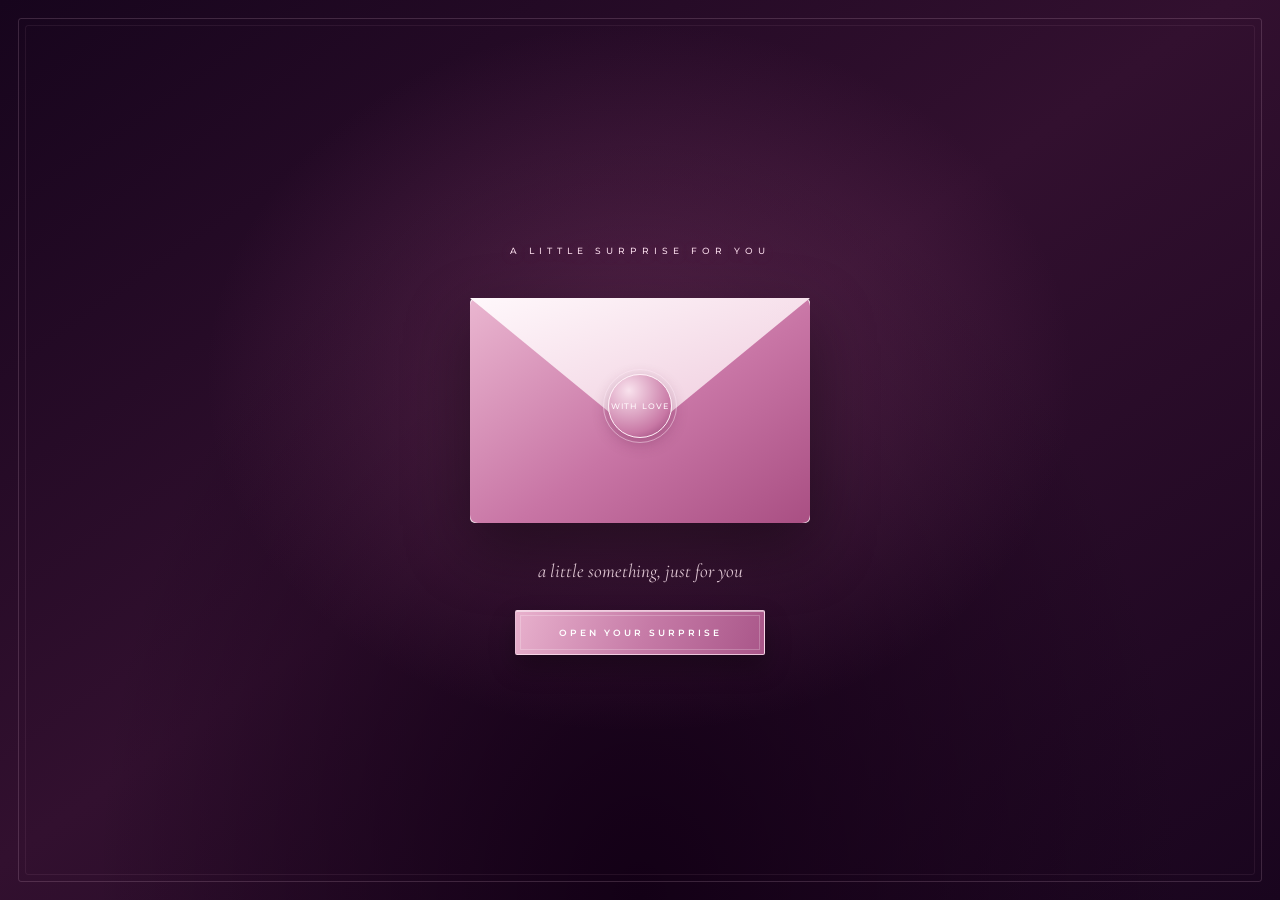
==== index.html @ 8133eda8 "Refresh playlist layout stylesheet cache" ====
<!doctype html>
<html lang="id">
<head>
<meta charset="utf-8">
<meta name="viewport" content="width=device-width,initial-scale=1,viewport-fit=cover">
<meta name="theme-color" content="#260026">
<title>Choose the Surprise</title>
<link rel="preconnect" href="https://fonts.googleapis.com">
<link rel="preconnect" href="https://fonts.gstatic.com" crossorigin>
<link href="https://fonts.googleapis.com/css2?family=Cormorant+Garamond:ital,wght@0,400;0,500;0,600;1,400;1,500&family=Great+Vibes&family=Montserrat:wght@300;400;500;600&display=swap" rel="stylesheet">
<link rel="stylesheet" href="style.css?v=1014">
</head>
<body>
<div class="intro" id="intro">
  <div class="intro-envelope-wrap">
    <p class="intro-envelope-kicker">A LITTLE SURPRISE FOR YOU</p>
    <div class="intro-envelope" id="introEnvelope">
      <div class="intro-letter"><span>A PERSONAL NOTE</span><b>For You</b><i>SEALED WITH CARE</i></div>
      <div class="intro-envelope-back"></div>
      <div class="intro-envelope-front"></div>
      <div class="intro-envelope-flap"></div>
      <div class="intro-envelope-seal">WITH LOVE</div>
    </div>
    <p class="intro-envelope-hint" id="introEnvelopeHint">a little something, just for you</p>
    <button class="skip" id="skipIntro" type="button">OPEN YOUR SURPRISE</button>
  </div>
</div>

<main id="app" class="app hidden">
  <div class="sparkles" aria-hidden="true"></div>
  <header class="topline"><span>A SPECIAL DAY, MADE FOR YOU</span></header>

  <section id="home" class="screen active">
    <div class="home-title">Choose the Surprise</div>
    <p class="subline">A little collection of moments, memories & love</p>
    <div class="choices">
      <button class="choice" data-go="journey">
        <span class="icon-art camera-art"><svg viewBox="0 0 120 90"><path d="M14 27h22l8-12h31l8 12h23a7 7 0 0 1 7 7v42a7 7 0 0 1-7 7H14a7 7 0 0 1-7-7V34a7 7 0 0 1 7-7Z" fill="#f4d9df" stroke="#51213d" stroke-width="3"/><circle cx="60" cy="53" r="23" fill="#c17b9c" stroke="#51213d" stroke-width="4"/><circle cx="60" cy="53" r="14" fill="#35213b"/><circle cx="65" cy="47" r="5" fill="#f8dce9"/><rect x="87" y="35" width="12" height="8" rx="2" fill="#b14f83"/></svg></span>
        <span class="choice-label">Journey</span>
      </button>
      <button class="choice" data-go="moments">
        <span class="icon-art clock-art"><svg viewBox="0 0 100 100"><circle cx="50" cy="51" r="37" fill="#f4dce8" stroke="#54213e" stroke-width="4"/><circle cx="50" cy="51" r="29" fill="#f8edf1" stroke="#bd789c" stroke-width="2"/><path d="M50 29v23l17 11" fill="none" stroke="#54213e" stroke-width="4" stroke-linecap="round"/><path d="M35 8h30M50 8v7" stroke="#54213e" stroke-width="5" stroke-linecap="round"/><path d="M20 22l-7-7M80 22l7-7" stroke="#54213e" stroke-width="4" stroke-linecap="round"/></svg></span>
        <span class="choice-label">Moments</span>
      </button>
      <button class="choice" data-go="playlist">
        <span class="icon-art vinyl-art"><svg viewBox="0 0 110 100"><circle cx="55" cy="50" r="42" fill="#211728" stroke="#d9a3c2" stroke-width="3"/><circle cx="55" cy="50" r="33" fill="none" stroke="#75516e" stroke-width="2"/><circle cx="55" cy="50" r="24" fill="none" stroke="#75516e" stroke-width="2"/><circle cx="55" cy="50" r="14" fill="#d78db5"/><circle cx="55" cy="50" r="4" fill="#381d37"/><path d="M83 14l8-8 8 8-8 8Z" fill="#f4d8e7"/></svg></span>
        <span class="choice-label">Playlist</span>
      </button>
      <button class="choice" data-go="gift">
        <span class="icon-art gift-art"><svg viewBox="0 0 110 100"><path d="M17 43h76v48H17z" fill="#c85b91" stroke="#54213e" stroke-width="3"/><path d="M12 31h86v17H12z" fill="#f4d5e3" stroke="#54213e" stroke-width="3"/><path d="M50 31C18 29 24 3 43 12c9 4 10 19 12 19Zm10 0c32-2 26-28 7-19-9 4-10 19-12 19Z" fill="#eaa8c8" stroke="#54213e" stroke-width="3"/><path d="M53 31v60" stroke="#f6d9e8" stroke-width="7"/></svg></span>
        <span class="choice-label">Gift</span>
      </button>
    </div>
    <div class="home-footer">made with  just for you</div>
  </section>

  <section id="journey" class="screen">
    <button class="back">BACK</button>
    <h1 class="page-script">Our Journey</h1>
    <div class="journey-scene">
      
      <article class="letter">
        <div class="letter-tape"></div>
        <div class="letter-heading">Dear You,</div>
        <p>Some people make ordinary days feel a little more magical. This little page is a collection of happy memories, warm wishes, and all the beautiful moments worth keeping.</p>
        <p>May your days be filled with laughter, lovely surprises, and reasons to smile. Keep shining in your own beautiful way.</p>
        <div class="letter-sign">With love</div>
      </article>
      <figure class="polaroid hero-photo"><img src="https://images.unsplash.com/photo-1511988617509-a57c8a288659?w=700&q=85" alt="Friends enjoying a happy moment"><figcaption>little moments</figcaption></figure>
      <figure class="polaroid small-photo"><img src="https://images.unsplash.com/photo-1490750967868-88aa4486c946?w=500&q=85" alt="Pink flowers"><figcaption>beautiful days</figcaption></figure>
    </div>
    <div class="mini-audio"><span class="audio-dot"></span><span>OUR LITTLE SOUNDTRACK</span><button id="playMini">▶</button></div>
  </section>

  <section id="moments" class="screen">
    <button class="back">BACK</button>
    <h1 class="page-script">Our Moments</h1>
    <p class="subline">memories that feel like sunshine</p>
    <div class="memory-wall">
      <figure class="polaroid p1"><img src="https://images.unsplash.com/photo-1529156069898-49953e39b3ac?w=500&q=85" alt="Friends together"><figcaption>the good times</figcaption></figure>
      <figure class="polaroid p2"><img src="https://images.unsplash.com/photo-1492684223066-81342ee5ff30?w=500&q=85" alt="Celebration"><figcaption>one lovely day</figcaption></figure>
      <figure class="polaroid p3"><img src="https://images.unsplash.com/photo-1511988617509-a57c8a288659?w=500&q=85" alt="Happy moment"><figcaption>so much joy</figcaption></figure>
      <figure class="polaroid p4"><img src="https://images.unsplash.com/photo-1517841905240-472988babdf9?w=500&q=85" alt="Portrait"><figcaption>just because</figcaption></figure>
      <figure class="polaroid p5"><img src="https://images.unsplash.com/photo-1490750967868-88aa4486c946?w=500&q=85" alt="Flowers"><figcaption>in bloom</figcaption></figure>
    </div>
  </section>

  <section id="playlist" class="screen">
    <button class="back">BACK</button>
    <h1 class="page-script">Our Playlist</h1>
    <p class="subline">songs for the sweetest memories</p>
    <div class="retro-room">
      <div class="tv">
        <div class="tv-top">NOW PLAYING</div>
        <div class="tv-screen">
          <img class="playlist-tv-cover" src="playlist-cover.jpg" alt="MAMA'S BOY album cover">
        </div>
        <div class="tv-controls"><span></span><span></span><span></span></div>
      </div>
      <div class="radio">
        <div class="radio-brand">LOVE FM</div>
        <div class="radio-window">98.8 FM</div>
        <div class="radio-knobs"><i></i><i></i><i></i></div>
      </div>
      <div class="record"><div class="record-label"></div></div>
      <div class="cassette"><span>LOVE MIX</span><i></i><i></i></div>
    </div>
    <div class="trackbar"><div><b>01.</b> A song for you <small>special memories</small></div><button id="playMain">▶ PLAY</button></div>
  </section>

  <section id="gift" class="screen">
    <button class="back">BACK</button>
    <h1 class="page-script">A Little Gift</h1>
    <p class="subline">something special is waiting for you</p>
    <button class="big-gift" id="openGift"><span class="gift-illustration">✧</span><span>OPEN YOUR GIFT</span></button>
    <div class="gift-note" id="giftNote"><div class="gift-note-inner"><h2>For You</h2><p>Wishing you endless happiness, beautiful adventures, and all the little things that make your heart smile.</p><span>with love</span></div></div>
  </section>

  <audio id="song" preload="none" loop></audio>
</main>
<script src="script.js?v=1007"></script>


</body>
</html>
---- style.css ----
*{box-sizing:border-box}html,body{margin:0;min-height:100%;font-family:Montserrat,Arial,sans-serif;color:#fff}body{background:#22001f}.hidden{display:none!important}
.intro{position:fixed;inset:0;z-index:20;background:#090a10;display:flex;flex-direction:column;align-items:center;justify-content:center;gap:14px;transition:opacity .8s}.intro-mark{font-size:52px;color:#fff}.intro-name{font-size:13px;letter-spacing:3px}.loader{width:145px;height:5px;border:1px solid #ddd;border-radius:10px;overflow:hidden;margin-top:10px}.loader i{display:block;width:0;height:100%;background:#fff;animation:load 2s forwards}.skip{position:absolute;bottom:35px;background:none;border:1px solid #888;color:#ddd;border-radius:20px;padding:8px 18px;font-size:9px;letter-spacing:2px}@keyframes load{to{width:100%}}
.app{min-height:100vh;position:relative;overflow:hidden;background:radial-gradient(ellipse at 50% 45%,#fa00a8 0%,#bd007e 42%,#4d064d 76%,#210025 100%);padding:24px 5vw 30px}.app:before{content:"";position:fixed;inset:0;pointer-events:none;background:linear-gradient(115deg,transparent 20%,#ffffff0a 50%,transparent 80%)}.topline{position:absolute;top:18px;left:0;right:0;display:flex;justify-content:center;gap:15px;align-items:center;font-size:8px;letter-spacing:3px;color:#f9d8ed;opacity:.8}.tiny-heart{color:#ffb8df;font-size:12px}.screen{display:none;min-height:calc(100vh - 54px);position:relative;z-index:1;flex-direction:column;align-items:center;justify-content:center;padding:35px 0 20px;animation:screenIn .65s ease}.screen.active{display:flex}@keyframes screenIn{from{opacity:0;transform:translateY(8px)}to{opacity:1;transform:none}}
.home-title,.page-script{font-family:"Great Vibes",cursive;font-weight:400;text-align:center;text-shadow:0 3px 12px #4b003c88}.home-title{font-size:clamp(48px,8vw,88px);margin:12px 0 2px}.subline{font-family:"Cormorant Garamond",serif;font-style:italic;font-size:clamp(13px,2vw,19px);letter-spacing:1px;color:#ffe2f2;margin:4px 0 28px;text-align:center}.choices{width:min(880px,100%);display:grid;grid-template-columns:repeat(4,1fr);gap:clamp(12px,4vw,55px);align-items:center;margin:35px auto 0}.choice{background:none;border:0;color:#fff;display:flex;flex-direction:column;align-items:center;gap:14px;cursor:pointer;min-width:0}.icon-art{width:clamp(82px,13vw,142px);height:clamp(82px,13vw,142px);display:grid;place-items:center;filter:drop-shadow(0 8px 12px #33002788);transition:transform .35s,filter .35s}.icon-art svg{width:100%;height:100%;overflow:visible}.choice:hover .icon-art{transform:translateY(-10px) scale(1.08);filter:drop-shadow(0 12px 18px #ffb4e8)}.choice-label{font-family:"Great Vibes",cursive;font-size:clamp(25px,3vw,37px);text-shadow:0 2px 8px #43002f}.home-footer{margin-top:65px;font-family:"Cormorant Garamond",serif;font-style:italic;font-size:14px;letter-spacing:2px;color:#ffd8ef}.home-footer span{color:#fff}
.page-script{font-size:clamp(48px,7vw,78px);margin:0 0 5px}.back{position:absolute;right:3px;top:8px;border:1px solid #29152c;background:#7bf04d;color:#172216;padding:8px 23px;border-radius:3px;font-weight:600;font-size:10px;letter-spacing:2px;cursor:pointer;box-shadow:0 3px 0 #23511d}
.journey-scene{position:relative;width:min(920px,100%);height:440px;margin:8px auto 0}.letter{position:absolute;left:8%;top:8%;width:43%;min-height:300px;background:#fff5e9;color:#5b3448;padding:34px 32px 25px;transform:rotate(-3deg);box-shadow:0 12px 25px #31002688;background-image:repeating-linear-gradient(transparent 0,transparent 29px,#dfc8c5 30px);font-family:"Cormorant Garamond",serif;font-size:18px;line-height:1.45}.letter-heading{font-family:"Great Vibes",cursive;font-size:34px;color:#a33b75;margin-bottom:8px}.letter p{margin:8px 0}.letter-sign{text-align:right;font-family:"Great Vibes",cursive;font-size:27px;color:#a33b75}.letter-tape{position:absolute;width:85px;height:22px;background:#eeb8d0aa;top:-10px;left:42%;transform:rotate(5deg)}.polaroid{position:absolute;background:#fff8f1;color:#68435b;padding:9px 9px 28px;box-shadow:0 10px 22px #28001e88;text-align:center;font-family:"Cormorant Garamond",serif;font-style:italic}.polaroid img{display:block;width:100%;height:100%;object-fit:cover}.polaroid figcaption{position:absolute;bottom:5px;left:4px;right:4px;font-size:15px}.hero-photo{right:14%;top:7%;width:230px;height:300px;transform:rotate(5deg)}.small-photo{right:0;bottom:0;width:155px;height:190px;transform:rotate(-8deg)}.rose{position:absolute;color:#ffb2d4;text-shadow:0 0 15px #ff9ad4;font-size:85px}.rose-one{left:0;bottom:0;transform:rotate(-20deg)}.rose-two{right:35%;top:0;font-size:54px}.mini-audio{display:flex;align-items:center;gap:14px;background:#2b092b99;border:1px solid #ffc1e566;padding:9px 16px;border-radius:30px;font-size:9px;letter-spacing:2px}.audio-dot{width:8px;height:8px;border-radius:50%;background:#7df65b;box-shadow:0 0 8px #7df65b}.mini-audio button,.trackbar button{border:0;border-radius:20px;background:#ffb5d9;color:#4b1740;padding:8px 16px;cursor:pointer}
.memory-wall{position:relative;width:min(850px,100%);height:390px;margin:0 auto}.memory-wall .polaroid{width:170px;height:205px}.memory-wall .p1{left:8%;top:50px;transform:rotate(-12deg)}.memory-wall .p2{left:29%;top:10px;transform:rotate(7deg)}.memory-wall .p3{left:49%;top:65px;transform:rotate(-5deg)}.memory-wall .p4{right:7%;top:8px;transform:rotate(10deg)}.memory-wall .p5{left:39%;bottom:-4px;width:145px;height:170px;transform:rotate(9deg)}
.retro-room{width:min(750px,100%);height:340px;position:relative;margin:5px auto}.tv{position:absolute;left:12%;top:10px;width:44%;height:245px;background:linear-gradient(145deg,#332536,#17111d);border:12px solid #4b3548;border-radius:24px;box-shadow:0 15px 25px #21001e99;padding:13px}.tv-top{font-size:9px;letter-spacing:3px;text-align:center;color:#f7cce3}.tv-screen{height:170px;background:radial-gradient(#ed48b3,#65004f);border:5px solid #110e16;display:flex;align-items:center;justify-content:center;flex-direction:column;gap:8px;text-align:center;text-shadow:0 0 9px #fff}.tv-screen strong{font-family:"Cormorant Garamond",serif;letter-spacing:5px;font-size:20px}.equalizer{display:flex;align-items:end;gap:5px;height:45px}.equalizer i{display:block;width:6px;background:#ffe1f4;border-radius:5px;animation:eq .7s infinite alternate}.equalizer i:nth-child(odd){height:35px}.equalizer i:nth-child(even){height:18px;animation-delay:.3s}@keyframes eq{to{height:9px}}.tv-controls{display:flex;justify-content:center;gap:15px;padding-top:8px}.tv-controls span{width:10px;height:10px;border-radius:50%;background:#b98aa8}.radio{position:absolute;right:8%;top:55px;width:230px;height:135px;background:linear-gradient(#f4c9df,#b96c9b);border:8px solid #4b2945;border-radius:12px;box-shadow:0 12px 20px #22001e88;padding:12px;color:#4b2342}.radio-brand{font-family:Georgia,serif;font-size:13px;letter-spacing:3px}.radio-window{margin:10px 0;background:#382238;color:#ffb8dc;padding:8px;text-align:center;font-family:Georgia,serif;letter-spacing:4px}.radio-knobs{display:flex;gap:10px;justify-content:center}.radio-knobs i{width:14px;height:14px;background:#5c3655;border-radius:50%}.record{position:absolute;right:14%;bottom:0;width:150px;height:150px;border-radius:50%;background:repeating-radial-gradient(circle,#201824 0 4px,#493348 5px 6px);border:3px solid #d7a2c4;box-shadow:0 10px 20px #22001e88;display:grid;place-items:center}.record-label{width:45px;height:45px;border-radius:50%;background:#e9a6c9;color:#6d2455;display:grid;place-items:center;font-size:20px}.cassette{position:absolute;left:7%;bottom:0;width:175px;height:92px;background:#e9b8d2;border:6px solid #4d2946;border-radius:8px;color:#59264b;text-align:center;padding:10px;font-family:Georgia,serif;letter-spacing:3px;box-shadow:0 10px 20px #22001e88}.cassette i{display:inline-block;width:27px;height:27px;border:4px solid #633a5a;border-radius:50%;margin:7px 12px 0}.trackbar{display:flex;align-items:center;justify-content:space-between;width:min(540px,100%);background:#31082eaa;border:1px solid #ffc4e555;border-radius:8px;padding:12px 17px;font-size:12px}.trackbar b{color:#ffc5e1;margin-right:8px}.trackbar small{display:block;color:#e8b9d5;margin:4px 0 0 28px;font-family:"Cormorant Garamond",serif;font-style:italic;font-size:13px}
.big-gift{margin-top:25px;border:1px solid #ffd1e7;background:linear-gradient(135deg,#e7a2c8,#8e397b);width:190px;height:150px;color:#fff;display:flex;flex-direction:column;align-items:center;justify-content:center;gap:12px;box-shadow:0 15px 30px #29002288;cursor:pointer;transition:.4s}.big-gift:hover{transform:translateY(-8px) rotate(-2deg)}.gift-illustration{font-family:Georgia,serif;font-size:65px}.big-gift span:last-child{font-size:9px;letter-spacing:2px}.gift-note{display:none;margin-top:22px;width:min(380px,90%);background:#fff4e9;color:#63334e;padding:12px;box-shadow:0 10px 25px #28001f88}.gift-note.show{display:block;animation:screenIn .5s}.gift-note-inner{border:1px dashed #c17a9e;padding:22px;text-align:center;font-family:"Cormorant Garamond",serif}.gift-note h2{font-family:"Great Vibes",cursive;font-size:38px;margin:0;color:#a43c78}.gift-note p{line-height:1.6}.gift-note span{font-style:italic}
@media(max-width:650px){.app{padding:20px 16px}.screen{min-height:calc(100svh - 40px);padding-top:50px}.topline{font-size:6px;letter-spacing:2px}.home-title{font-size:51px}.subline{font-size:13px;margin-bottom:20px}.choices{grid-template-columns:repeat(2,1fr);gap:26px 15px;margin-top:12px;max-width:390px}.icon-art{width:105px;height:100px}.choice-label{font-size:29px}.home-footer{margin-top:35px}.journey-scene{height:570px;max-width:390px}.letter{left:2%;top:15px;width:75%;min-height:280px;padding:25px 20px;font-size:16px}.hero-photo{right:3%;top:300px;width:165px;height:205px}.small-photo{right:auto;left:5%;bottom:0;width:130px;height:155px}.rose-one{font-size:55px;left:auto;right:0;bottom:0}.rose-two{right:4%;top:245px;font-size:45px}.memory-wall{height:490px;max-width:390px}.memory-wall .polaroid{width:135px;height:160px;padding:7px 7px 23px}.memory-wall .p1{left:1%;top:35px}.memory-wall .p2{left:auto;right:1%;top:10px}.memory-wall .p3{left:4%;top:220px}.memory-wall .p4{right:2%;top:205px}.memory-wall .p5{left:34%;bottom:0;width:120px;height:145px}.retro-room{height:390px;max-width:390px}.tv{left:0;top:10px;width:65%;height:220px;border-width:9px;padding:9px}.tv-screen{height:150px}.tv-screen strong{font-size:15px}.radio{right:0;top:55px;width:145px;height:112px;border-width:6px;padding:7px}.radio-brand{font-size:10px}.radio-window{margin:7px 0;padding:5px;font-size:12px}.radio-knobs{gap:6px}.radio-knobs i{width:10px;height:10px}.record{right:5%;bottom:0;width:125px;height:125px}.cassette{left:0;bottom:12px;width:145px;height:80px;font-size:12px}.cassette i{width:22px;height:22px;margin:5px 8px}.trackbar{font-size:10px}.back{top:5px;right:0}.page-script{font-size:52px}.intro-name{font-size:11px}}
@media(min-width:651px) and (max-height:650px){.screen{min-height:600px}.journey-scene{height:350px}.letter{min-height:250px}.hero-photo{height:250px}.small-photo{height:150px}.retro-room{height:300px}.tv{height:220px}.tv-screen{height:145px}}

.youtube-player {
  width: min(540px, 100%);
  aspect-ratio: 16 / 9;
  margin: 18px auto;
  overflow: hidden;
  border-radius: 12px;
  background: #160818;
  box-shadow: 0 12px 30px #16001888;
}

.youtube-player iframe {
  width: 100%;
  height: 100%;
  border: 0;
  display: block;
}

@media(max-width:650px) {
  .trackbar {
    width: 100%;
    gap: 10px;
    padding: 12px;
  }

  .trackbar button {
    white-space: nowrap;
  }

  .youtube-player {
    width: 100%;
  }

  .screen {
    overflow: visible;
  }

  .back {
    z-index: 5;
  }
}


/* VIDEO DI DALAM LAYAR TV */
.tv-screen {
  position: relative;
  overflow: hidden;
}

.tv-video {
  position: absolute;
  inset: 0;
  width: 100%;
  height: 100%;
  background: #100b16;
}

.tv-video iframe {
  display: block;
  width: 100%;
  height: 100%;
  border: 0;
}

.record-label {
  font-size: 0;
}

/* FIX RESPONSIVE TV PLAYER */
.tv {
  box-sizing: border-box;
  overflow: hidden;
  min-width: 0;
}

.tv-screen {
  position: relative !important;
  display: block !important;
  width: 100% !important;
  height: 170px !important;
  min-width: 0 !important;
  padding: 0 !important;
  overflow: hidden !important;
  box-sizing: border-box !important;
}

.tv-video {
  position: absolute !important;
  inset: 0 !important;
  width: 100% !important;
  height: 100% !important;
  max-width: 100% !important;
  overflow: hidden !important;
  background: #100b16;
}

.tv-video iframe {
  position: absolute !important;
  inset: 0 !important;
  display: block !important;
  width: 100% !important;
  height: 100% !important;
  max-width: 100% !important;
  border: 0 !important;
}

.record-label::after {
  content: "";
  width: 9px;
  height: 9px;
  background: #542747;
  border-radius: 50%;
}

@media (max-width: 650px) {
  .tv-screen {
    height: 150px !important;
  }

  .tv-video,
  .tv-video iframe {
    max-width: 100% !important;
  }

  .retro-room {
    overflow: hidden;
  }
}

/* FINAL FIX - RETRO TV */
.tv,
.radio,
.tv-screen,
.tv-video,
.tv-video iframe {
  box-sizing: border-box !important;
}

.tv {
  width: 44% !important;
  height: 245px !important;
  overflow: hidden !important;
}

.tv-screen {
  display: block !important;
  position: relative !important;
  width: 100% !important;
  height: 170px !important;
  padding: 0 !important;
  overflow: hidden !important;
  background: #100b16 !important;
  border: 5px solid #110e16 !important;
  text-shadow: none !important;
}

.tv-video {
  position: absolute !important;
  inset: 0 !important;
  width: 100% !important;
  height: 100% !important;
  overflow: hidden !important;
}

.tv-video iframe {
  display: block !important;
  width: 100% !important;
  height: 100% !important;
  border: 0 !important;
}

.radio {
  width: 230px !important;
}

@media (max-width: 650px) {
  .retro-room {
    width: 100% !important;
    max-width: 390px !important;
    overflow: hidden !important;
  }

  .tv {
    left: 0 !important;
    width: 62% !important;
    height: 220px !important;
  }

  .tv-screen {
    height: 150px !important;
  }

  .radio {
    right: 0 !important;
    width: 36% !important;
    height: 112px !important;
  }
}

/* FINAL FIX - RETRO TV */
.tv,
.radio,
.tv-screen,
.tv-video,
.tv-video iframe {
  box-sizing: border-box !important;
}

.tv {
  width: 44% !important;
  height: 245px !important;
  overflow: hidden !important;
}

.tv-screen {
  display: block !important;
  position: relative !important;
  width: 100% !important;
  height: 170px !important;
  padding: 0 !important;
  overflow: hidden !important;
  background: #100b16 !important;
  border: 5px solid #110e16 !important;
  text-shadow: none !important;
}

.tv-video {
  position: absolute !important;
  inset: 0 !important;
  width: 100% !important;
  height: 100% !important;
  overflow: hidden !important;
}

.tv-video iframe {
  display: block !important;
  width: 100% !important;
  height: 100% !important;
  border: 0 !important;
}

.radio {
  width: 230px !important;
}

@media (max-width: 650px) {
  .retro-room {
    width: 100% !important;
    max-width: 390px !important;
    overflow: hidden !important;
  }

  .tv {
    left: 0 !important;
    width: 62% !important;
    height: 220px !important;
  }

  .tv-screen {
    height: 150px !important;
  }

  .radio {
    right: 0 !important;
    width: 36% !important;
    height: 112px !important;
  }
}


/* FINAL TV SCREEN PLAYER - MOBILE */
#playlist .tv {
  position: absolute !important;
  overflow: hidden !important;
}

#playlist .tv-screen {
  position: relative !important;
  display: block !important;
  overflow: hidden !important;
  isolation: isolate !important;
  padding: 0 !important;
  width: 100% !important;
  height: 150px !important;
  min-width: 0 !important;
  background: #100b16 !important;
}

#playlist .tv-screen iframe.tv-youtube {
  position: absolute !important;
  display: block !important;
  top: 0 !important;
  left: 0 !important;
  width: 100% !important;
  height: 100% !important;
  min-width: 0 !important;
  max-width: 100% !important;
  border: 0 !important;
  margin: 0 !important;
}

@media (min-width: 651px) {
  #playlist .tv-screen {
    height: 170px !important;
  }
}


/* STRICT TV VIDEO CONTAINMENT */
#playlist .retro-room .tv {
  overflow: hidden !important;
}

#playlist .retro-room .tv .tv-screen {
  position: relative !important;
  width: 100% !important;
  height: 150px !important;
  overflow: hidden !important;
  padding: 0 !important;
  display: block !important;
}

#playlist .retro-room .tv .tv-screen iframe.tv-youtube {
  position: absolute !important;
  inset: 0 !important;
  width: 100% !important;
  height: 100% !important;
  min-width: 0 !important;
  max-width: 100% !important;
  margin: 0 !important;
  padding: 0 !important;
  border: 0 !important;
}

@media (min-width: 651px) {
  #playlist .retro-room .tv .tv-screen {
    height: 170px !important;
  }
}


/* ELEGANT DECORATION - NO EMOJI */
.tiny-heart,
.home-footer span {
  display: none !important;
}

.rose {
  display: none !important;
}

.audio-dot {
  background: #e9a6c9 !important;
  box-shadow: 0 0 9px #e9a6c9 !important;
}

.record-label {
  position: relative;
  display: grid;
  place-items: center;
}

.record-label::after {
  content: "";
  width: 9px;
  height: 9px;
  border-radius: 50%;
  background: #542747;
}

.letter-sign {
  letter-spacing: 1px;
}




/* FRONT INTRO ENVELOPE - opens into the four surprise choices */
.intro{display:grid;place-items:center;padding:24px;background:radial-gradient(ellipse at 50% 38%,#59234f 0%,#260026 72%)}
.intro-envelope-wrap{width:min(420px,100%);display:flex;flex-direction:column;align-items:center;text-align:center}
.intro-envelope-kicker{font:500 10px Montserrat,sans-serif;letter-spacing:4px;color:#f4c9df;margin:0 0 36px}
.intro-envelope{position:relative;width:min(330px,82vw);height:210px;perspective:1000px;filter:drop-shadow(0 20px 28px #09000b99);margin:0 auto 20px}
.intro-envelope-back{position:absolute;inset:0;background:linear-gradient(145deg,#f9e2ed,#d889b2);border:1px solid #ffeaf4;border-radius:8px;z-index:1}
.intro-envelope-front{position:absolute;inset:0;background:linear-gradient(145deg,#e9a9c9,#b9578b);clip-path:polygon(0 0,50% 58%,100% 0,100% 100%,0 100%);border-radius:8px;z-index:4}
.intro-envelope-flap{position:absolute;inset:0;background:linear-gradient(160deg,#fff0f6,#e8b0ce);clip-path:polygon(0 0,100% 0,50% 62%);transform-origin:top center;transition:transform .85s cubic-bezier(.2,.75,.25,1);z-index:6}
.intro-envelope-seal{position:absolute;z-index:7;left:50%;top:48%;transform:translate(-50%,-50%);width:45px;height:45px;border-radius:50%;display:grid;place-items:center;background:radial-gradient(circle at 35% 30%,#f7c2dc,#a83270);border:2px solid #f9d9e9;color:white;font-size:21px;transition:opacity .25s,transform .3s}
.intro-letter{position:absolute;z-index:2;left:8%;top:8%;width:84%;height:82%;background:#fff8ef;color:#9f4778;display:flex;flex-direction:column;align-items:center;justify-content:center;gap:8px;transition:transform .9s ease .25s}
.intro-letter span{font:italic 15px "Cormorant Garamond",serif}.intro-letter b{font:36px "Great Vibes",cursive}.intro-letter i{font-style:normal}
.intro-envelope.opened .intro-envelope-flap{transform:rotateX(180deg);z-index:0}
.intro-envelope.opened .intro-envelope-seal{opacity:0;transform:translate(-50%,-50%) scale(.4)}
.intro-envelope.opened .intro-letter{transform:translateY(-125px);z-index:8}
.intro-envelope-hint{font:italic 16px "Cormorant Garamond",serif;color:#f7dce9;margin:5px 0 20px}
#skipIntro{border:1px solid #ffd1e7;background:linear-gradient(135deg,#f2b6d4,#a94a88);color:white;padding:13px 27px;border-radius:30px;letter-spacing:2px;font:600 10px Montserrat,sans-serif;box-shadow:0 8px 20px #10001066;cursor:pointer}


/* REFINED ENVELOPE INTRO — EDITORIAL, LUXURIOUS, NO EMOJI */
.intro{
  background:
    radial-gradient(ellipse at 50% 42%,rgba(157,74,126,.38),transparent 48%),
    radial-gradient(ellipse at 50% 100%,#130016 0%,transparent 60%),
    linear-gradient(145deg,#17051d 0%,#32102f 48%,#19051e 100%);
}
.intro:before,.intro:after{
  content:"";position:absolute;pointer-events:none;inset:18px;
  border:1px solid rgba(244,202,224,.17);border-radius:3px;
}
.intro:after{inset:25px;border-color:rgba(244,202,224,.07)}
.intro-envelope-wrap{position:relative;z-index:1;width:min(430px,100%)}
.intro-envelope-kicker{font-size:9px;letter-spacing:5px;color:#f6d8e8;margin-bottom:42px;text-shadow:0 2px 14px #f2a4cf44}
.intro-envelope{
  width:min(340px,84vw);height:225px;margin-bottom:28px;
  filter:drop-shadow(0 24px 32px rgba(0,0,0,.42));
}
.intro-envelope-back{
  background:linear-gradient(145deg,#fcebf2 0%,#e7b4ce 42%,#c878a5 100%);
  border:1px solid rgba(255,255,255,.75);border-radius:5px;
}
.intro-envelope-back:after{
  content:"";position:absolute;inset:9px;border:1px solid rgba(143,57,103,.22);border-radius:2px;
}
.intro-envelope-front{
  background:linear-gradient(145deg,#eab6d0 0%,#c875a5 55%,#a94f83 100%);
  filter:drop-shadow(0 -2px 2px rgba(255,255,255,.22));
}
.intro-envelope-flap{
  background:linear-gradient(160deg,#fff8fb 0%,#f2d4e3 55%,#dfa5c4 100%);
  backface-visibility:visible;
}
.intro-envelope-seal{
  width:64px;height:64px;border-radius:50%;
  background:radial-gradient(circle at 32% 25%,#f9e2ed,#c878a5 68%,#8e3b70);
  border:1px solid #fff0f7;outline:1px solid rgba(255,235,246,.48);outline-offset:4px;
  color:#fff8fb;font:500 8px Montserrat,sans-serif;letter-spacing:1.2px;
  box-shadow:0 5px 16px #5c1a4655;
}
.intro-letter{
  background:linear-gradient(145deg,#fffdfb,#f8e9ed);
  box-shadow:inset 0 0 0 1px #dcb8c8, inset 0 0 0 7px #fffdfb;
  color:#984b76;
}
.intro-letter span{font:500 8px Montserrat,sans-serif;letter-spacing:3px}
.intro-letter b{font:42px "Great Vibes",cursive}
.intro-letter i{font:500 7px Montserrat,sans-serif;letter-spacing:2px;color:#b17b98}
.intro-envelope-hint{font-size:19px;color:#f4d9e7;margin:8px 0 28px}
#skipIntro{
  position:relative;bottom:auto;left:auto;
  min-width:250px;padding:16px 30px;border-radius:2px;
  border:1px solid rgba(255,230,243,.72);
  background:linear-gradient(110deg,#e8b1cd,#c67ba7 52%,#a95689);
  box-shadow:0 12px 26px rgba(0,0,0,.28),inset 0 1px 0 rgba(255,255,255,.5);
  font-size:9px;letter-spacing:3px;
}
#skipIntro:after{content:"";position:absolute;inset:4px;border:1px solid rgba(255,255,255,.22);pointer-events:none}
#skipIntro:active{transform:translateY(1px)}
@media(max-width:650px){
  .intro{padding:32px 22px}
  .intro-envelope-kicker{margin-bottom:38px;font-size:8px;letter-spacing:4px}
  .intro-envelope{height:220px}
  .intro-envelope-hint{font-size:18px;margin-bottom:30px}
  #skipIntro{min-width:245px;padding:16px 24px}
}


/* ALBUM COVER + LYRICS PLAYLIST */
#playlist .album-card{
  width:min(330px,78vw);
  display:grid;
  grid-template-columns:1fr;
  gap:0;
  background:linear-gradient(145deg,#2a172b,#130e1a);
  border:1px solid rgba(255,220,238,.35);
  padding:12px;
  box-shadow:0 18px 42px rgba(25,0,25,.42),0 0 28px rgba(255,170,218,.12);
  margin:2px auto 18px;
}
#playlist .album-cover{
  display:block;width:100%;aspect-ratio:1/1;object-fit:cover;
  border:1px solid rgba(255,255,255,.16);
}
#playlist .album-caption{text-align:center;padding:13px 5px 4px}
#playlist .album-kicker{font:500 8px Montserrat,sans-serif;letter-spacing:3px;color:#eabbd4}
#playlist .album-caption h2{font:500 22px "Cormorant Garamond",serif;letter-spacing:4px;margin:5px 0;color:#fff0f7}
#playlist .album-caption p{font:italic 14px "Cormorant Garamond",serif;color:#d9b5ca;margin:0}
#playlist .lyrics-card{
  width:min(540px,100%);max-height:34vh;overflow:auto;
  margin:0 auto 18px;padding:19px 18px;
  text-align:center;background:rgba(30,5,29,.58);
  border:1px solid rgba(255,205,231,.28);
  box-shadow:0 10px 28px rgba(28,0,25,.2);
}
#playlist .lyrics-heading{font:500 8px Montserrat,sans-serif;letter-spacing:4px;color:#e8b7d2}
#playlist .lyrics-card p{
  font:italic 19px/1.55 "Cormorant Garamond",serif;
  color:#fff0f7;margin:13px 0 0;
}
#playlist .trackbar{margin:0 auto 12px}
#playlist .youtube-audio{position:absolute;width:1px;height:1px;overflow:hidden;opacity:0;pointer-events:none}
@media(max-width:650px){
  #playlist .screen{justify-content:flex-start}
  #playlist .album-card{width:min(270px,72vw);padding:9px;margin:0 auto 14px}
  #playlist .album-caption{padding:9px 4px 2px}
  #playlist .album-caption h2{font-size:19px}
  #playlist .lyrics-card{max-height:30vh;padding:14px 12px;margin-bottom:13px}
  #playlist .lyrics-card p{font-size:17px;line-height:1.45}
}


/* PLAYLIST MOBILE + REAL SONG PLAYER FIX */
#playlist .lyrics-card{
  max-height:none !important;
  overflow:visible !important;
  flex-shrink:0;
  padding:22px 18px;
  margin-bottom:18px;
}
#playlist .lyrics-card p{line-height:1.65}
#playlist .youtube-player{
  display:none;
  width:min(540px,100%);
  aspect-ratio:16/9;
  margin:16px auto 28px;
  overflow:hidden;
  border:1px solid rgba(255,220,238,.38);
  border-radius:8px;
  background:#100b16;
  box-shadow:0 12px 30px #16001888;
}
#playlist .youtube-player.is-visible{display:block}
#playlist .youtube-player iframe{
  display:block;width:100%;height:100%;border:0;
}
#playlist .trackbar button{min-width:130px}
@media(max-width:650px){
  .app{overflow:visible}
  #playlist.screen{justify-content:flex-start;min-height:calc(100svh - 40px);padding-top:56px;padding-bottom:42px}
  #playlist .page-script{margin-top:8px}
  #playlist .subline{margin-bottom:18px}
  #playlist .album-card{width:min(290px,76vw);margin-bottom:18px}
  #playlist .lyrics-card{width:100%;max-height:none;margin-bottom:18px;padding:18px 14px}
  #playlist .lyrics-card p{font-size:18px;line-height:1.55}
  #playlist .trackbar{margin-bottom:14px}
  #playlist .youtube-player{width:100%;margin:14px auto 28px}
}


/* PLAYLIST: simple album cover + one track row */
#playlist .album-card{
  width:min(330px,78vw);
  margin:8px auto 22px;
}
#playlist .trackbar{
  width:min(540px,100%);
  margin:0 auto;
}
#playlist .lyrics-card,
#playlist .youtube-player{display:none!important}
@media(max-width:650px){
  #playlist.screen{justify-content:center;padding-top:48px;padding-bottom:28px}
  #playlist .album-card{width:min(300px,78vw);margin:8px auto 22px}
  #playlist .trackbar{width:100%;padding:12px}
}

/* RESTORE ORIGINAL RETRO PLAYLIST LAYOUT; ALBUM ART IN THE TV */
#playlist .album-card,
#playlist .lyrics-card,
#playlist .youtube-player{display:none!important}
#playlist .retro-room{display:block!important;position:relative!important}
#playlist .tv-screen{position:relative!important;overflow:hidden!important}
#playlist .playlist-tv-cover{
 display:block!important;width:100%!important;height:100%!important;
 object-fit:cover!important;object-position:center!important;
 border:0!important;margin:0!important;
}




/* ONLY THE ALBUM-COVER TO VIDEO TRANSITION */
#playlist .tv-screen {
  position: relative !important;
  overflow: hidden !important;
}
#playlist .playlist-tv-cover {
  opacity: 1;
  transform: scale(1);
  transition: opacity .65s ease, transform .85s cubic-bezier(.2,.75,.25,1), filter .65s ease;
}
#playlist .tv-screen.is-playing .playlist-tv-cover {
  opacity: 0;
  transform: scale(1.07);
  filter: blur(4px);
}
#playlist .tv-screen iframe.tv-youtube {
  opacity: 0;
  transform: scale(.94);
  transition: opacity .65s ease, transform .75s cubic-bezier(.2,.75,.25,1);
}
#playlist .tv-screen.is-playing iframe.tv-youtube {
  opacity: 1;
  transform: scale(1);
}


/* PLAYLIST: FIT ONE PHONE SCREEN + SLOW VINYL */
@keyframes vinylGentleTurn {
  from { transform: rotate(0deg); }
  to { transform: rotate(360deg); }
}
#playlist .record {
  animation: vinylGentleTurn 24s linear infinite !important;
  transform-origin: center center;
}
@media (max-width:650px) {
  body:has(#playlist.active) {
    height:100svh;
    overflow:hidden !important;
    overscroll-behavior:none;
  }
  body:has(#playlist.active) .app {
    height:100svh !important;
    min-height:100svh !important;
    overflow:hidden !important;
    padding:12px 16px 10px !important;
  }
  body:has(#playlist.active) #playlist.screen,
  body:has(#playlist.active) #playlist.screen.active {
    height:100% !important;
    min-height:0 !important;
    max-height:100% !important;
    overflow:hidden !important;
    padding:48px 0 8px !important;
    justify-content:space-evenly !important;
    gap:0 !important;
  }
  #playlist .back {
    top:2px !important;
    right:0 !important;
  }
  #playlist .page-script {
    font-size:clamp(42px,12vw,56px) !important;
    line-height:1 !important;
    margin:0 0 3px !important;
  }
  #playlist .subline {
    font-size:12px !important;
    margin:0 0 5px !important;
    line-height:1.15 !important;
  }
  #playlist .retro-room {
    width:100% !important;
    height:clamp(245px,38svh,340px) !important;
    min-height:0 !important;
    flex:0 1 auto !important;
    margin:0 auto !important;
  }
  #playlist .tv {
    left:0 !important;
    top:2% !important;
    width:62% !important;
    height:57% !important;
    border-width:8px !important;
    padding:8px !important;
  }
  #playlist .tv-screen {
    height:calc(100% - 34px) !important;
  }
  #playlist .tv-top {
    height:25px !important;
  }
  #playlist .tv-controls {
    padding-top:5px !important;
    gap:12px !important;
  }
  #playlist .radio {
    right:0 !important;
    top:17% !important;
    width:34% !important;
    height:35% !important;
    padding:6px !important;
    border-width:6px !important;
  }
  #playlist .radio-brand {font-size:9px !important;letter-spacing:2px !important}
  #playlist .radio-window {margin:6px 0 !important;padding:5px !important;font-size:11px !important}
  #playlist .radio-knobs {gap:5px !important}
  #playlist .radio-knobs i {width:9px !important;height:9px !important}
  #playlist .cassette {
    left:0 !important;
    bottom:2% !important;
    width:48% !important;
    height:24% !important;
    padding:7px !important;
    font-size:11px !important;
  }
  #playlist .cassette i {width:19px !important;height:19px !important;margin:4px 7px 0 !important}
  #playlist .record {
    right:5% !important;
    bottom:0 !important;
    width:37vw !important;
    height:37vw !important;
    max-width:145px !important;
    max-height:145px !important;
  }
  #playlist .record-label {width:36% !important;height:36% !important}
  #playlist .trackbar {
    flex:0 0 auto !important;
    width:100% !important;
    margin:0 auto !important;
    padding:10px 13px !important;
  }
  #playlist .trackbar button {min-width:110px !important;padding:9px 14px !important}
}
@media (max-height:700px) and (max-width:650px) {
  body:has(#playlist.active) #playlist.screen {padding-top:40px !important}
  #playlist .retro-room {height:34svh !important}
  #playlist .page-script {font-size:42px !important}
}
@media (prefers-reduced-motion: reduce) {
  #playlist .record {animation:none !important}
}


/* FINAL MOBILE PLAYLIST FIT — KEEP EVERY RETRO OBJECT IN FRAME */
@media (max-width:650px) {
  body:has(#playlist.active) {
    height:100svh !important;
    overflow:hidden !important;
    overscroll-behavior:none !important;
  }
  body:has(#playlist.active) .app {
    height:100svh !important;
    min-height:100svh !important;
    overflow:hidden !important;
    padding:10px 16px 8px !important;
  }
  body:has(#playlist.active) #playlist.screen,
  body:has(#playlist.active) #playlist.screen.active {
    display:flex !important;
    height:100% !important;
    min-height:0 !important;
    max-height:100% !important;
    overflow:hidden !important;
    box-sizing:border-box !important;
    padding:42px 0 8px !important;
    justify-content:flex-start !important;
    align-items:center !important;
    gap:0 !important;
  }
  #playlist .back {
    top:2px !important;
    right:0 !important;
  }
  #playlist .page-script {
    flex:0 0 auto !important;
    font-size:clamp(43px,11vw,52px) !important;
    line-height:1.05 !important;
    margin:0 0 3px !important;
  }
  #playlist .subline {
    flex:0 0 auto !important;
    font-size:12px !important;
    line-height:1.2 !important;
    margin:0 0 12px !important;
  }
  #playlist .retro-room {
    position:relative !important;
    display:block !important;
    flex:0 0 auto !important;
    width:100% !important;
    height:clamp(260px,39svh,300px) !important;
    max-width:390px !important;
    min-height:0 !important;
    margin:0 auto 10px !important;
    overflow:visible !important;
  }
  #playlist .tv {
    left:0 !important;
    top:4px !important;
    width:63% !important;
    height:184px !important;
    border-width:8px !important;
    padding:8px !important;
  }
  #playlist .tv-top {
    height:24px !important;
    line-height:18px !important;
  }
  #playlist .tv-screen {
    height:120px !important;
    min-height:0 !important;
  }
  #playlist .tv-controls {
    padding-top:6px !important;
    gap:12px !important;
  }
  #playlist .radio {
    right:0 !important;
    top:26px !important;
    width:34% !important;
    height:105px !important;
    padding:6px !important;
    border-width:6px !important;
  }
  #playlist .radio-brand {
    font-size:9px !important;
    letter-spacing:2px !important;
  }
  #playlist .radio-window {
    margin:6px 0 !important;
    padding:5px !important;
    font-size:11px !important;
  }
  #playlist .radio-knobs {gap:5px !important}
  #playlist .radio-knobs i {width:9px !important;height:9px !important}
  #playlist .cassette {
    left:0 !important;
    bottom:4px !important;
    width:45% !important;
    height:68px !important;
    padding:6px !important;
    font-size:10px !important;
  }
  #playlist .cassette i {
    width:17px !important;
    height:17px !important;
    border-width:3px !important;
    margin:4px 6px 0 !important;
  }
  #playlist .record {
    right:4% !important;
    bottom:0 !important;
    width:clamp(94px,28vw,112px) !important;
    height:clamp(94px,28vw,112px) !important;
  }
  #playlist .record-label {width:36% !important;height:36% !important}
  #playlist .trackbar {
    flex:0 0 auto !important;
    width:100% !important;
    max-width:540px !important;
    margin:0 auto !important;
    padding:10px 12px !important;
    min-height:64px !important;
  }
  #playlist .trackbar button {
    min-width:105px !important;
    padding:9px 12px !important;
  }
}
@media (max-width:650px) and (max-height:700px) {
  body:has(#playlist.active) #playlist.screen {padding-top:36px !important}
  #playlist .page-script {font-size:42px !important}
  #playlist .subline {margin-bottom:7px !important}
  #playlist .retro-room {height:245px !important;margin-bottom:5px !important}
  #playlist .tv {height:170px !important}
  #playlist .tv-screen {height:106px !important}
  #playlist .radio {top:20px !important;height:98px !important}
  #playlist .cassette {height:60px !important}
  #playlist .record {width:90px !important;height:90px !important}
  #playlist .trackbar {min-height:58px !important}
}


/* AIRIER PLAYLIST SPACING — PREVENT RETRO OBJECTS FROM TOUCHING */
@media (max-width:650px) {
  body:has(#playlist.active) #playlist.screen,
  body:has(#playlist.active) #playlist.screen.active {
    justify-content:space-evenly !important;
    gap:10px !important;
    padding:48px 0 16px !important;
  }
  #playlist .page-script {
    margin:0 0 8px !important;
    font-size:clamp(44px,11vw,54px) !important;
  }
  #playlist .subline {
    margin:0 0 14px !important;
    line-height:1.4 !important;
  }
  #playlist .retro-room {
    height:clamp(330px,43svh,370px) !important;
    margin:8px auto 16px !important;
  }
  #playlist .tv {
    top:8px !important;
    height:184px !important;
  }
  #playlist .radio {
    top:28px !important;
  }
  #playlist .cassette {
    bottom:4px !important;
    height:68px !important;
  }
  #playlist .record {
    bottom:0 !important;
    width:clamp(100px,29vw,118px) !important;
    height:clamp(100px,29vw,118px) !important;
  }
  #playlist .trackbar {
    margin-top:4px !important;
    padding:13px 14px !important;
  }
}
@media (max-width:650px) and (max-height:700px) {
  body:has(#playlist.active) #playlist.screen {gap:5px !important;padding-top:40px !important}
  #playlist .retro-room {height:300px !important;margin:4px auto 10px !important}
  #playlist .tv {height:170px !important}
  #playlist .tv-screen {height:106px !important}
  #playlist .record {width:94px !important;height:94px !important}
}


/* CLEAN, BALANCED PLAYLIST COMPOSITION FOR PHONE */
@media (max-width:650px) {
  body:has(#playlist.active) {
    height:100svh !important;
    overflow:hidden !important;
    background-attachment:fixed !important;
  }
  body:has(#playlist.active) .app {
    height:100svh !important;
    min-height:100svh !important;
    box-sizing:border-box !important;
    padding:12px 18px 16px !important;
    overflow:hidden !important;
  }
  body:has(#playlist.active) .topline,
  body:has(#playlist.active) .sparkles {
    display:none !important;
  }
  body:has(#playlist.active) #playlist.screen,
  body:has(#playlist.active) #playlist.screen.active {
    display:flex !important;
    height:100% !important;
    min-height:0 !important;
    max-height:100% !important;
    box-sizing:border-box !important;
    overflow:hidden !important;
    padding:46px 0 12px !important;
    justify-content:center !important;
    align-items:center !important;
    gap:0 !important;
  }
  #playlist .back {
    top:2px !important;
    right:0 !important;
  }
  #playlist .page-script {
    flex:0 0 auto !important;
    width:100% !important;
    font-size:clamp(44px,12vw,52px) !important;
    line-height:1.05 !important;
    margin:0 0 4px !important;
  }
  #playlist .subline {
    flex:0 0 auto !important;
    margin:0 0 12px !important;
    font-size:13px !important;
    line-height:1.3 !important;
    letter-spacing:1px !important;
  }
  #playlist .retro-room {
    position:relative !important;
    flex:0 0 auto !important;
    width:100% !important;
    max-width:370px !important;
    height:clamp(290px,40svh,330px) !important;
    margin:0 auto 12px !important;
    overflow:visible !important;
  }
  #playlist .tv {
    left:0 !important;
    top:4px !important;
    width:62% !important;
    height:205px !important;
    padding:9px !important;
    border-width:9px !important;
    border-radius:22px !important;
  }
  #playlist .tv-top {
    height:25px !important;
    font-size:9px !important;
    line-height:20px !important;
  }
  #playlist .tv-screen {
    height:145px !important;
    min-height:0 !important;
  }
  #playlist .tv-controls {
    padding-top:6px !important;
    gap:12px !important;
  }
  #playlist .radio {
    right:0 !important;
    top:30px !important;
    width:32% !important;
    height:112px !important;
    box-sizing:border-box !important;
    padding:7px !important;
    border-width:6px !important;
  }
  #playlist .radio-brand {
    font-size:9px !important;
    letter-spacing:2px !important;
  }
  #playlist .radio-window {
    margin:7px 0 !important;
    padding:6px 3px !important;
    font-size:11px !important;
    letter-spacing:3px !important;
  }
  #playlist .radio-knobs {gap:6px !important}
  #playlist .radio-knobs i {width:10px !important;height:10px !important}
  #playlist .cassette {
    left:0 !important;
    bottom:4px !important;
    width:46% !important;
    height:70px !important;
    box-sizing:border-box !important;
    padding:7px !important;
    font-size:11px !important;
    letter-spacing:2px !important;
  }
  #playlist .cassette i {
    width:18px !important;
    height:18px !important;
    border-width:3px !important;
    margin:5px 7px 0 !important;
  }
  #playlist .record {
    right:5% !important;
    bottom:0 !important;
    width:clamp(100px,29vw,116px) !important;
    height:clamp(100px,29vw,116px) !important;
  }
  #playlist .record-label {width:38% !important;height:38% !important}
  #playlist .trackbar {
    flex:0 0 auto !important;
    width:100% !important;
    max-width:540px !important;
    box-sizing:border-box !important;
    margin:0 auto !important;
    padding:12px 14px !important;
    min-height:68px !important;
    gap:8px !important;
  }
  #playlist .trackbar > div {
    font-size:12px !important;
    line-height:1.25 !important;
  }
  #playlist .trackbar small {
    font-size:13px !important;
  }
  #playlist .trackbar button {
    min-width:112px !important;
    padding:10px 14px !important;
    font-size:13px !important;
  }
}
@media (max-width:650px) and (max-height:720px) {
  body:has(#playlist.active) #playlist.screen {padding-top:40px !important}
  #playlist .page-script {font-size:43px !important}
  #playlist .subline {margin-bottom:8px !important}
  #playlist .retro-room {height:280px !important;margin-bottom:8px !important}
  #playlist .tv {height:185px !important}
  #playlist .tv-screen {height:125px !important}
  #playlist .radio {top:22px !important;height:105px !important}
  #playlist .cassette {height:64px !important}
  #playlist .record {width:94px !important;height:94px !important}
  #playlist .trackbar {min-height:62px !important}
}


/* RESTORE THE ORIGINAL AIRY PLAYLIST COMPOSITION — ALLOW A LITTLE SCROLL */
@media (max-width:650px) {
  body:has(#playlist.active) {
    height:auto !important;
    min-height:100svh !important;
    overflow-x:hidden !important;
    overflow-y:auto !important;
    overscroll-behavior-y:auto !important;
  }
  body:has(#playlist.active) .app {
    height:auto !important;
    min-height:100svh !important;
    overflow:visible !important;
    padding:20px 16px 28px !important;
  }
  body:has(#playlist.active) .topline,
  body:has(#playlist.active) .sparkles {
    display:block !important;
  }
  body:has(#playlist.active) #playlist.screen,
  body:has(#playlist.active) #playlist.screen.active {
    height:auto !important;
    min-height:calc(100svh - 40px) !important;
    max-height:none !important;
    overflow:visible !important;
    box-sizing:border-box !important;
    padding:50px 0 28px !important;
    justify-content:flex-start !important;
    align-items:stretch !important;
    gap:0 !important;
  }
  #playlist .page-script {
    flex:initial !important;
    width:auto !important;
    font-size:52px !important;
    line-height:1.05 !important;
    margin:0 0 8px !important;
  }
  #playlist .subline {
    flex:initial !important;
    font-size:13px !important;
    line-height:1.4 !important;
    letter-spacing:1px !important;
    margin:0 0 20px !important;
  }
  #playlist .retro-room {
    position:relative !important;
    display:block !important;
    flex:initial !important;
    width:100% !important;
    max-width:390px !important;
    height:390px !important;
    min-height:390px !important;
    margin:0 auto 24px !important;
    overflow:visible !important;
  }
  #playlist .tv {
    left:0 !important; top:10px !important;
    width:65% !important; height:220px !important;
    border-width:9px !important; padding:9px !important;
  }
  #playlist .tv-top {height:25px !important}
  #playlist .tv-screen {height:150px !important;min-height:0 !important}
  #playlist .tv-controls {padding-top:6px !important;gap:12px !important}
  #playlist .radio {
    right:0 !important; top:55px !important;
    width:145px !important; height:112px !important;
    padding:7px !important; border-width:6px !important;
  }
  #playlist .radio-brand {font-size:10px !important;letter-spacing:2px !important}
  #playlist .radio-window {margin:7px 0 !important;padding:5px !important;font-size:12px !important}
  #playlist .radio-knobs {gap:6px !important}
  #playlist .radio-knobs i {width:10px !important;height:10px !important}
  #playlist .cassette {
    left:0 !important; bottom:12px !important;
    width:145px !important; height:80px !important;
    padding:7px !important; font-size:12px !important;
  }
  #playlist .cassette i {width:22px !important;height:22px !important;margin:5px 8px !important}
  #playlist .record {
    right:5% !important; bottom:0 !important;
    width:125px !important;height:125px !important;
  }
  #playlist .trackbar {
    flex:initial !important;
    width:100% !important; max-width:none !important;
    min-height:0 !important;
    box-sizing:border-box !important;
    margin:0 auto 16px !important;
    padding:14px 15px !important;
  }
  #playlist .trackbar button {
    min-width:112px !important;
    padding:10px 14px !important;
    font-size:14px !important;
  }
}
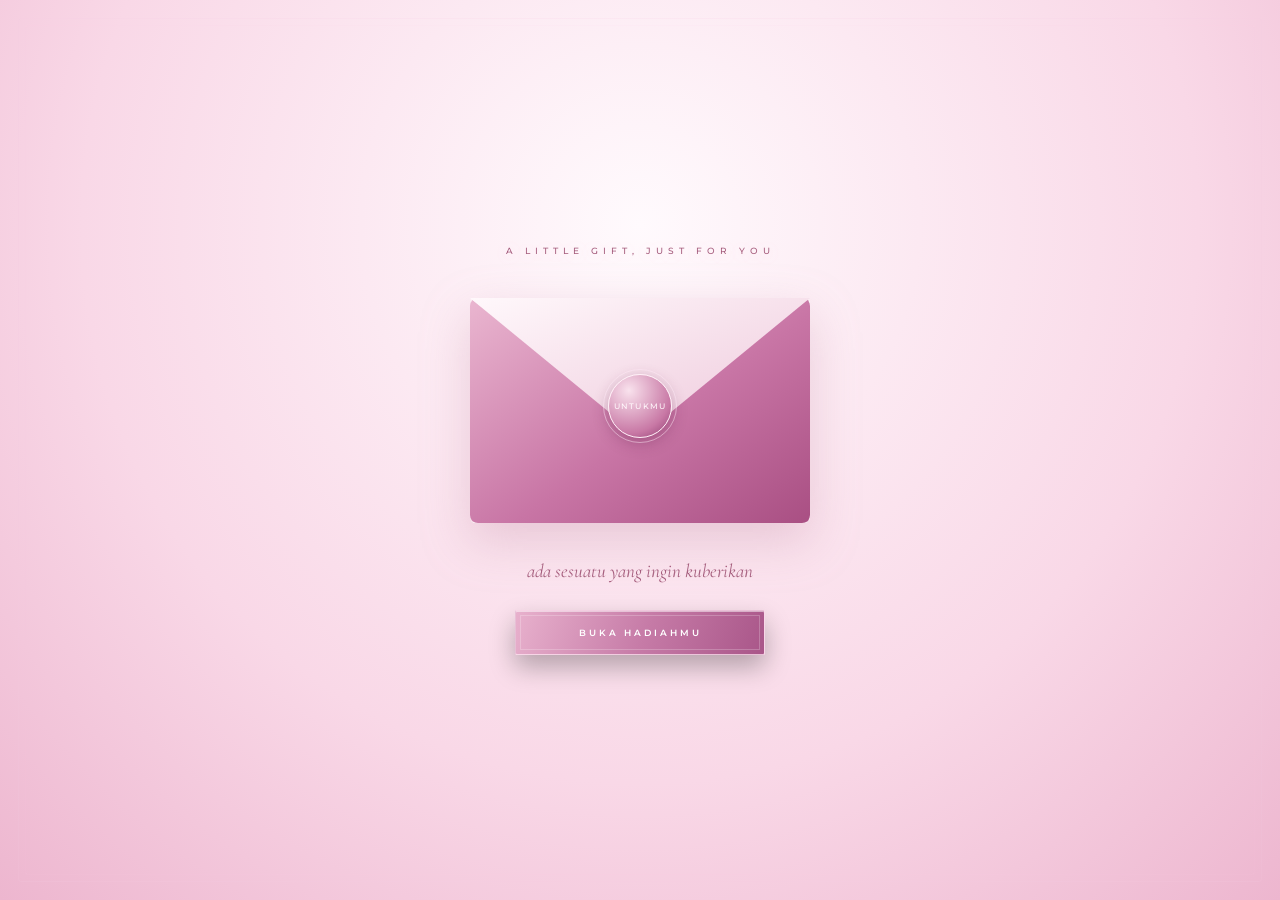
==== commit eda23139: "Personalize surprise website for Princess and Bocil" ====
--- a/index.html
+++ b/index.html
@@ -3,123 +3,132 @@
 <head>
 <meta charset="utf-8">
 <meta name="viewport" content="width=device-width,initial-scale=1,viewport-fit=cover">
-<meta name="theme-color" content="#260026">
-<title>Choose the Surprise</title>
+<meta name="theme-color" content="#f8dce8">
+<title>A Little Gift for Princess</title>
 <link rel="preconnect" href="https://fonts.googleapis.com">
 <link rel="preconnect" href="https://fonts.gstatic.com" crossorigin>
 <link href="https://fonts.googleapis.com/css2?family=Cormorant+Garamond:ital,wght@0,400;0,500;0,600;1,400;1,500&family=Great+Vibes&family=Montserrat:wght@300;400;500;600&display=swap" rel="stylesheet">
-<link rel="stylesheet" href="style.css?v=1014">
+<link rel="stylesheet" href="style.css?v=1017">
 </head>
 <body>
 <div class="intro" id="intro">
   <div class="intro-envelope-wrap">
-    <p class="intro-envelope-kicker">A LITTLE SURPRISE FOR YOU</p>
-    <div class="intro-envelope" id="introEnvelope">
-      <div class="intro-letter"><span>A PERSONAL NOTE</span><b>For You</b><i>SEALED WITH CARE</i></div>
-      <div class="intro-envelope-back"></div>
-      <div class="intro-envelope-front"></div>
-      <div class="intro-envelope-flap"></div>
-      <div class="intro-envelope-seal">WITH LOVE</div>
+    <p class="intro-envelope-kicker">A LITTLE GIFT, JUST FOR YOU</p>
+    <div class="intro-envelope" id="introEnvelope" aria-label="Amplop hadiah">
+      <div class="intro-letter"><span>SEBUAH CATATAN KECIL</span><b>Untukmu</b><i>DIBUAT DENGAN HANGAT</i></div>
+      <div class="intro-envelope-back"></div><div class="intro-envelope-front"></div><div class="intro-envelope-flap"></div>
+      <div class="intro-envelope-seal">UNTUKMU</div>
     </div>
-    <p class="intro-envelope-hint" id="introEnvelopeHint">a little something, just for you</p>
-    <button class="skip" id="skipIntro" type="button">OPEN YOUR SURPRISE</button>
+    <p class="intro-envelope-hint" id="introEnvelopeHint">ada sesuatu yang ingin kuberikan</p>
+    <button class="skip" id="skipIntro" type="button">BUKA HADIAHMU</button>
   </div>
 </div>
 
 <main id="app" class="app hidden">
   <div class="sparkles" aria-hidden="true"></div>
-  <header class="topline"><span>A SPECIAL DAY, MADE FOR YOU</span></header>
+  <header class="topline"><span>SEBUAH DUNIA KECIL, KHUSUS UNTUKMU</span></header>
 
   <section id="home" class="screen active">
-    <div class="home-title">Choose the Surprise</div>
-    <p class="subline">A little collection of moments, memories & love</p>
+    <div class="home-title">A Little Gift for You</div>
+    <p class="subline">empat kejutan kecil, dibuat dengan sepenuh hati</p>
+    <div class="home-ribbon" aria-hidden="true"><span></span><i></i><span></span></div>
     <div class="choices">
-      <button class="choice" data-go="journey">
-        <span class="icon-art camera-art"><svg viewBox="0 0 120 90"><path d="M14 27h22l8-12h31l8 12h23a7 7 0 0 1 7 7v42a7 7 0 0 1-7 7H14a7 7 0 0 1-7-7V34a7 7 0 0 1 7-7Z" fill="#f4d9df" stroke="#51213d" stroke-width="3"/><circle cx="60" cy="53" r="23" fill="#c17b9c" stroke="#51213d" stroke-width="4"/><circle cx="60" cy="53" r="14" fill="#35213b"/><circle cx="65" cy="47" r="5" fill="#f8dce9"/><rect x="87" y="35" width="12" height="8" rx="2" fill="#b14f83"/></svg></span>
-        <span class="choice-label">Journey</span>
+      <button class="choice" data-go="journey" type="button">
+        <span class="icon-art camera-art"><svg viewBox="0 0 120 90" aria-hidden="true"><path d="M14 27h22l8-12h31l8 12h23a7 7 0 0 1 7 7v42a7 7 0 0 1-7 7H14a7 7 0 0 1-7-7V34a7 7 0 0 1 7-7Z" fill="#f4d9e5" stroke="#9c5c78" stroke-width="3"/><circle cx="60" cy="53" r="23" fill="#d78eae" stroke="#9c5c78" stroke-width="4"/><circle cx="60" cy="53" r="14" fill="#fff2f7"/><circle cx="65" cy="47" r="5" fill="#fff"/><rect x="87" y="35" width="12" height="8" rx="2" fill="#bd6d91"/></svg></span>
+        <span class="choice-label">Journey</span><span class="choice-caption">awal cerita kita</span>
       </button>
-      <button class="choice" data-go="moments">
-        <span class="icon-art clock-art"><svg viewBox="0 0 100 100"><circle cx="50" cy="51" r="37" fill="#f4dce8" stroke="#54213e" stroke-width="4"/><circle cx="50" cy="51" r="29" fill="#f8edf1" stroke="#bd789c" stroke-width="2"/><path d="M50 29v23l17 11" fill="none" stroke="#54213e" stroke-width="4" stroke-linecap="round"/><path d="M35 8h30M50 8v7" stroke="#54213e" stroke-width="5" stroke-linecap="round"/><path d="M20 22l-7-7M80 22l7-7" stroke="#54213e" stroke-width="4" stroke-linecap="round"/></svg></span>
-        <span class="choice-label">Moments</span>
+      <button class="choice" data-go="moments" type="button">
+        <span class="icon-art clock-art"><svg viewBox="0 0 100 100" aria-hidden="true"><circle cx="50" cy="51" r="37" fill="#f4dce8" stroke="#9c5c78" stroke-width="4"/><circle cx="50" cy="51" r="29" fill="#fff8fb" stroke="#d18eaa" stroke-width="2"/><path d="M50 29v23l17 11" fill="none" stroke="#9c5c78" stroke-width="4" stroke-linecap="round"/><path d="M35 8h30M50 8v7" stroke="#9c5c78" stroke-width="5" stroke-linecap="round"/></svg></span>
+        <span class="choice-label">Moments</span><span class="choice-caption">hal-hal kecil</span>
       </button>
-      <button class="choice" data-go="playlist">
-        <span class="icon-art vinyl-art"><svg viewBox="0 0 110 100"><circle cx="55" cy="50" r="42" fill="#211728" stroke="#d9a3c2" stroke-width="3"/><circle cx="55" cy="50" r="33" fill="none" stroke="#75516e" stroke-width="2"/><circle cx="55" cy="50" r="24" fill="none" stroke="#75516e" stroke-width="2"/><circle cx="55" cy="50" r="14" fill="#d78db5"/><circle cx="55" cy="50" r="4" fill="#381d37"/><path d="M83 14l8-8 8 8-8 8Z" fill="#f4d8e7"/></svg></span>
-        <span class="choice-label">Playlist</span>
+      <button class="choice" data-go="playlist" type="button">
+        <span class="icon-art vinyl-art"><svg viewBox="0 0 110 100" aria-hidden="true"><circle cx="55" cy="50" r="42" fill="#392a39" stroke="#d9a3c2" stroke-width="3"/><circle cx="55" cy="50" r="33" fill="none" stroke="#9e718e" stroke-width="2"/><circle cx="55" cy="50" r="24" fill="none" stroke="#9e718e" stroke-width="2"/><circle cx="55" cy="50" r="14" fill="#e7a9c7"/><circle cx="55" cy="50" r="4" fill="#6c405a"/></svg></span>
+        <span class="choice-label">Playlist</span><span class="choice-caption">sebuah lagu untukmu</span>
       </button>
-      <button class="choice" data-go="gift">
-        <span class="icon-art gift-art"><svg viewBox="0 0 110 100"><path d="M17 43h76v48H17z" fill="#c85b91" stroke="#54213e" stroke-width="3"/><path d="M12 31h86v17H12z" fill="#f4d5e3" stroke="#54213e" stroke-width="3"/><path d="M50 31C18 29 24 3 43 12c9 4 10 19 12 19Zm10 0c32-2 26-28 7-19-9 4-10 19-12 19Z" fill="#eaa8c8" stroke="#54213e" stroke-width="3"/><path d="M53 31v60" stroke="#f6d9e8" stroke-width="7"/></svg></span>
-        <span class="choice-label">Gift</span>
+      <button class="choice" data-go="gift" type="button">
+        <span class="icon-art gift-art"><svg viewBox="0 0 110 100" aria-hidden="true"><path d="M17 43h76v48H17z" fill="#d58eae" stroke="#9c5c78" stroke-width="3"/><path d="M12 31h86v17H12z" fill="#f8dce8" stroke="#9c5c78" stroke-width="3"/><path d="M50 31C18 29 24 3 43 12c9 4 10 19 12 19Zm10 0c32-2 26-28 7-19-9 4-10 19-12 19Z" fill="#efb9d0" stroke="#9c5c78" stroke-width="3"/><path d="M53 31v60" stroke="#fff0f6" stroke-width="7"/></svg></span>
+        <span class="choice-label">Gift</span><span class="choice-caption">catatan kecil dariku</span>
       </button>
     </div>
-    <div class="home-footer">made with  just for you</div>
+    <div class="home-footer">dibuat dengan hangat, dari Bocil untukmu</div>
   </section>
 
   <section id="journey" class="screen">
-    <button class="back">BACK</button>
-    <h1 class="page-script">Our Journey</h1>
-    <div class="journey-scene">
-      
-      <article class="letter">
-        <div class="letter-tape"></div>
-        <div class="letter-heading">Dear You,</div>
-        <p>Some people make ordinary days feel a little more magical. This little page is a collection of happy memories, warm wishes, and all the beautiful moments worth keeping.</p>
-        <p>May your days be filled with laughter, lovely surprises, and reasons to smile. Keep shining in your own beautiful way.</p>
-        <div class="letter-sign">With love</div>
+    <button class="back" type="button">KEMBALI</button>
+    <h1 class="page-script">Berawal dari Kembang Api</h1>
+    <p class="subline">siapa sangka, hal sederhana bisa menjadi awal cerita</p>
+    <div class="journey-book">
+      <article class="story-card story-opening">
+        <span class="story-number">BAB 01 · AWAL YANG TAK DISANGKA</span>
+        <div class="firework-art" aria-hidden="true"><i></i><b></b><span></span><em></em></div>
+        <h2>Satu video di malam puncak</h2>
+        <p>Awalnya kita bahkan nggak saling kenal. Lalu ada permintaan video kembang api di malam puncak. Sesederhana itu awalnya—cuma sebuah video, tanpa tahu kalau setelahnya akan ada obrolan yang terus berlanjut.</p>
+        <small>kadang, cerita baik dimulai dari hal kecil</small>
       </article>
-      <figure class="polaroid hero-photo"><img src="https://images.unsplash.com/photo-1511988617509-a57c8a288659?w=700&q=85" alt="Friends enjoying a happy moment"><figcaption>little moments</figcaption></figure>
-      <figure class="polaroid small-photo"><img src="https://images.unsplash.com/photo-1490750967868-88aa4486c946?w=500&q=85" alt="Pink flowers"><figcaption>beautiful days</figcaption></figure>
+      <article class="story-card story-middle">
+        <span class="story-number">BAB 02 · OBROLAN YANG MENGALIR</span>
+        <div class="chat-art" aria-hidden="true"><span></span><i></i><b></b></div>
+        <h2>Dari asing jadi nyambung</h2>
+        <p>Setelah video itu, obrolan langsung dimulai. Anehnya, rasanya gampang saja mencari bahan cerita. Topik bisa ke mana-mana, candaan muncul begitu saja, dan dua orang yang tadinya asing mulai terbiasa saling menyapa.</p>
+        <small>ternyata ngobrol bisa sesederhana itu</small>
+      </article>
+      <article class="story-card story-ending">
+        <span class="story-number">BAB 03 · SEKARANG</span>
+        <div class="ribbon-art" aria-hidden="true"><span></span><i></i></div>
+        <h2>Teman dengan cerita sendiri</h2>
+        <p>Sekarang ada banyak cerita kecil, saling jahil, dan panggilan yang entah bagaimana jadi kebiasaan. Mungkin kita cuma dua teman yang sering bercanda. Tapi aku senang karena perkenalan sederhana itu akhirnya membawaku mengenal seseorang seunik kamu.</p>
+        <small>dan semoga masih ada banyak cerita berikutnya</small>
+      </article>
     </div>
-    <div class="mini-audio"><span class="audio-dot"></span><span>OUR LITTLE SOUNDTRACK</span><button id="playMini">▶</button></div>
+    <div class="journey-signoff">terima kasih sudah menjadi bagian dari cerita kecil ini</div>
   </section>
 
   <section id="moments" class="screen">
-    <button class="back">BACK</button>
-    <h1 class="page-script">Our Moments</h1>
-    <p class="subline">memories that feel like sunshine</p>
+    <button class="back" type="button">KEMBALI</button>
+    <h1 class="page-script">Little Things</h1>
+    <p class="subline">hal-hal sederhana yang pantas disimpan baik-baik</p>
+    <div class="memory-intro">Tidak semua kenangan harus berupa foto. Kadang, obrolan singkat dan candaan kecil juga layak punya tempat sendiri.</div>
     <div class="memory-wall">
-      <figure class="polaroid p1"><img src="https://images.unsplash.com/photo-1529156069898-49953e39b3ac?w=500&q=85" alt="Friends together"><figcaption>the good times</figcaption></figure>
-      <figure class="polaroid p2"><img src="https://images.unsplash.com/photo-1492684223066-81342ee5ff30?w=500&q=85" alt="Celebration"><figcaption>one lovely day</figcaption></figure>
-      <figure class="polaroid p3"><img src="https://images.unsplash.com/photo-1511988617509-a57c8a288659?w=500&q=85" alt="Happy moment"><figcaption>so much joy</figcaption></figure>
-      <figure class="polaroid p4"><img src="https://images.unsplash.com/photo-1517841905240-472988babdf9?w=500&q=85" alt="Portrait"><figcaption>just because</figcaption></figure>
-      <figure class="polaroid p5"><img src="https://images.unsplash.com/photo-1490750967868-88aa4486c946?w=500&q=85" alt="Flowers"><figcaption>in bloom</figcaption></figure>
+      <article class="memory-card memory-one"><div class="memory-illustration fireworks-ill"><i></i><b></b><span></span></div><span class="memory-label">awal yang tak terduga</span><p>Sebuah video, lalu cerita yang berlanjut.</p></article>
+      <article class="memory-card memory-two"><div class="memory-illustration chat-ill"><i></i><b></b><span></span></div><span class="memory-label">obrolan random</span><p>Topik sederhana yang entah bagaimana jadi panjang.</p></article>
+      <article class="memory-card memory-three"><div class="memory-illustration flower-ill"><i></i><b></b><span></span></div><span class="memory-label">candaan kecil</span><p>Saling jahil, saling ledek, lalu tertawa lagi.</p></article>
+      <article class="memory-card memory-four"><div class="memory-illustration star-ill"><i></i><b></b><span></span></div><span class="memory-label">hari biasa</span><p>Jadi sedikit lebih menyenangkan karena ada cerita darimu.</p></article>
     </div>
+    <div class="moments-footer">beberapa hal kecil ternyata punya tempat yang besar</div>
   </section>
 
   <section id="playlist" class="screen">
-    <button class="back">BACK</button>
-    <h1 class="page-script">Our Playlist</h1>
-    <p class="subline">songs for the sweetest memories</p>
+    <button class="back" type="button">KEMBALI</button>
+    <h1 class="page-script">A Song for You</h1>
+    <p class="subline">ada lagu yang rasanya pas untuk hadiah kecil ini</p>
     <div class="retro-room">
       <div class="tv">
         <div class="tv-top">NOW PLAYING</div>
         <div class="tv-screen">
-          <img class="playlist-tv-cover" src="playlist-cover.jpg" alt="MAMA'S BOY album cover">
+          <img class="playlist-tv-cover" src="playlist-cover.jpg" alt="Sampul album LANY">
+          <div class="tv-visual" aria-hidden="true"><span class="visual-orbit orbit-one"></span><span class="visual-orbit orbit-two"></span><span class="visual-heart"></span><span class="visual-flower flower-one"></span><span class="visual-flower flower-two"></span><span class="visual-spark spark-one"></span><span class="visual-spark spark-two"></span><span class="visual-caption">sebuah lagu untukmu</span></div>
         </div>
         <div class="tv-controls"><span></span><span></span><span></span></div>
       </div>
-      <div class="radio">
-        <div class="radio-brand">LOVE FM</div>
-        <div class="radio-window">98.8 FM</div>
-        <div class="radio-knobs"><i></i><i></i><i></i></div>
-      </div>
+      <div class="radio"><div class="radio-brand">LOVE FM</div><div class="radio-window">98.8 FM</div><div class="radio-knobs"><i></i><i></i><i></i></div></div>
       <div class="record"><div class="record-label"></div></div>
       <div class="cassette"><span>LOVE MIX</span><i></i><i></i></div>
     </div>
-    <div class="trackbar"><div><b>01.</b> A song for you <small>special memories</small></div><button id="playMain">▶ PLAY</button></div>
+    <div class="trackbar"><div><b>01.</b> you! — LANY <small>untuk seseorang yang istimewa</small></div><button id="playMain" type="button">▶ PUTAR</button></div>
+    <p class="playlist-note">Tekan putar, lalu biarkan lagu ini menemani sebentar.</p>
   </section>
 
   <section id="gift" class="screen">
-    <button class="back">BACK</button>
-    <h1 class="page-script">A Little Gift</h1>
-    <p class="subline">something special is waiting for you</p>
-    <button class="big-gift" id="openGift"><span class="gift-illustration">✧</span><span>OPEN YOUR GIFT</span></button>
-    <div class="gift-note" id="giftNote"><div class="gift-note-inner"><h2>For You</h2><p>Wishing you endless happiness, beautiful adventures, and all the little things that make your heart smile.</p><span>with love</span></div></div>
+    <button class="back" type="button">KEMBALI</button>
+    <h1 class="page-script">A Little Note</h1>
+    <p class="subline">ada satu hal kecil yang ingin kusampaikan</p>
+    <div class="gift-envelope" aria-hidden="true"><div class="gift-paper"><span>UNTUKMU</span><b>sedikit pesan</b></div><i></i></div>
+    <button class="big-gift" id="openGift" type="button" aria-expanded="false"><span class="gift-illustration" aria-hidden="true"></span><span>BUKA CATATAN KECIL</span></button>
+    <div class="gift-note" id="giftNote" aria-hidden="true"><div class="gift-note-inner"><span class="note-kicker">SEBUAH CATATAN KECIL</span><h2>Untukmu</h2><p>Mungkin kamu nggak selalu sadar, tapi kehadiranmu bisa membuat hari yang biasa saja terasa lebih menyenangkan. Terima kasih sudah mau berbagi cerita, menanggapi candaan, dan jadi teman yang menyenangkan untuk dikenal.</p><p>Jangan berubah ya, Princess. Dunia ini butuh orang seunik kamu. Tetap jadi dirimu sendiri, dengan segala cerita dan keajaiban kecilmu.</p><span class="note-sign">— Bocil</span></div></div>
+    <div class="gift-footer">sampai jumpa di cerita kecil berikutnya</div>
   </section>
-
   <audio id="song" preload="none" loop></audio>
 </main>
-<script src="script.js?v=1007"></script>
-
-
+<script src="script.js?v=1009"></script>
 </body>
 </html>
--- a/style.css
+++ b/style.css
@@ -1178,3 +1178,220 @@
     font-size:14px !important;
   }
 }
+
+
+/* FINAL TOUCH: KEEP RADIO BESIDE TV, VINYL SPINS SLOWLY */
+@media (max-width:650px) {
+  #playlist .retro-room {
+    width:100% !important;
+    max-width:390px !important;
+    height:410px !important;
+    min-height:410px !important;
+    margin:0 auto 22px !important;
+    position:relative !important;
+    overflow:visible !important;
+  }
+  #playlist .tv {
+    left:0 !important;
+    top:12px !important;
+    width:58% !important;
+    height:220px !important;
+    z-index:1 !important;
+  }
+  #playlist .radio {
+    right:0 !important;
+    left:auto !important;
+    top:58px !important;
+    width:32% !important;
+    height:112px !important;
+    z-index:2 !important;
+  }
+  #playlist .cassette {
+    left:0 !important;
+    bottom:14px !important;
+    width:145px !important;
+    height:80px !important;
+    z-index:1 !important;
+  }
+  #playlist .record {
+    right:5% !important;
+    bottom:0 !important;
+    width:125px !important;
+    height:125px !important;
+    z-index:2 !important;
+    animation:vinylGentleTurn 30s linear infinite !important;
+    transform-origin:50% 50% !important;
+  }
+  #playlist .trackbar {
+    margin-top:0 !important;
+  }
+}
+
+
+/* FINAL MOBILE PLACEMENT: TV + RADIO ON TOP, CASSETTE + VINYL BELOW */
+@media (max-width:650px) {
+  #playlist .retro-room {
+    position:relative !important;
+    width:100% !important;
+    max-width:390px !important;
+    height:410px !important;
+    min-height:410px !important;
+    margin:8px auto 22px !important;
+    overflow:visible !important;
+  }
+  #playlist .tv {
+    position:absolute !important;
+    left:0 !important;
+    right:auto !important;
+    top:10px !important;
+    width:56% !important;
+    height:220px !important;
+    box-sizing:border-box !important;
+    padding:9px !important;
+    border:9px solid #4b3548 !important;
+    z-index:1 !important;
+  }
+  #playlist .tv-screen {
+    width:100% !important;
+    height:145px !important;
+    box-sizing:border-box !important;
+  }
+  #playlist .radio {
+    position:absolute !important;
+    left:auto !important;
+    right:0 !important;
+    top:38px !important;
+    width:34% !important;
+    height:112px !important;
+    box-sizing:border-box !important;
+    padding:7px !important;
+    border:6px solid #4b2945 !important;
+    z-index:2 !important;
+  }
+  #playlist .radio-brand {font-size:9px !important;letter-spacing:2px !important}
+  #playlist .radio-window {margin:7px 0 !important;padding:5px 2px !important;font-size:11px !important;letter-spacing:2px !important}
+  #playlist .radio-knobs {gap:6px !important}
+  #playlist .radio-knobs i {width:10px !important;height:10px !important}
+  #playlist .cassette {
+    position:absolute !important;
+    left:0 !important;
+    right:auto !important;
+    bottom:10px !important;
+    width:43% !important;
+    height:78px !important;
+    box-sizing:border-box !important;
+    padding:7px !important;
+    z-index:1 !important;
+  }
+  #playlist .cassette i {width:19px !important;height:19px !important;margin:5px 7px 0 !important}
+  #playlist .record {
+    position:absolute !important;
+    left:auto !important;
+    right:5% !important;
+    bottom:0 !important;
+    width:clamp(108px,31vw,122px) !important;
+    height:clamp(108px,31vw,122px) !important;
+    box-sizing:border-box !important;
+    z-index:2 !important;
+    animation:vinylGentleTurn 22s linear infinite !important;
+    -webkit-animation:vinylGentleTurn 22s linear infinite !important;
+    transform-origin:50% 50% !important;
+    will-change:transform;
+  }
+}
+
+
+/* PRINCESS & BOCIL — SOFT GIRLY PINK ART DIRECTION */
+html,body {background:#fff0f6;color:#70475c}
+body {background:linear-gradient(145deg,#fff5f8,#f9dce9 55%,#fbeaf1)}
+.app {color:#70475c;background:radial-gradient(ellipse at 12% 8%,#fffafd 0 12%,transparent 38%),radial-gradient(ellipse at 88% 20%,#f8c9ddaa 0 10%,transparent 34%),linear-gradient(150deg,#fff5f8 0%,#fbe3ed 52%,#f8d6e5 100%);overflow:visible}
+.app:before {position:absolute;background:radial-gradient(circle at 15% 30%,#fff9 0 1px,transparent 2px),radial-gradient(circle at 82% 65%,#fff9 0 1px,transparent 2px);background-size:44px 44px;opacity:.6}
+.topline {color:#b36d8d}.screen {color:#70475c}
+.home-title,.page-script {color:#b65f86;text-shadow:0 4px 14px #d98eae44}
+.subline {color:#a66c84}.choice {color:#87536b}
+.icon-art {filter:drop-shadow(0 8px 12px #d18aa744)}
+.choice-label {color:#a94f79;text-shadow:0 2px 7px #fff}
+.home-footer {color:#a66c84}
+.back {background:linear-gradient(135deg,#fffafd,#f5c9dc);color:#96516f;border:1px solid #e7aac4;box-shadow:0 3px 0 #d99ab5}
+.letter {background-color:#fff7fa;color:#765166;background-image:repeating-linear-gradient(transparent 0,transparent 29px,#f1d8e3 30px);box-shadow:0 14px 28px #b86f8d33}
+.letter-heading,.letter-sign {color:#b85d87}.letter-tape {background:#f2bfd4aa}
+.polaroid {background:#fffafd;color:#8d5b72;box-shadow:0 12px 24px #b86f8d33}
+.mini-audio,.trackbar {background:#fff8fb;color:#88566d;border:1px solid #edc4d5;box-shadow:0 8px 20px #c987a322}
+.mini-audio button,.trackbar button {background:linear-gradient(135deg,#f5bfd4,#e89dbd);color:#713d57}
+.audio-dot {background:#d97ca3;box-shadow:0 0 8px #d97ca3}
+.trackbar b {color:#b85d87}.trackbar small {color:#a66c84}
+.big-gift {background:linear-gradient(135deg,#f8d4e3,#df91b3);border:1px solid #f7dce8;box-shadow:0 15px 30px #b86f8d33}
+.gift-note {background:#fff8fb;color:#785167;box-shadow:0 12px 30px #b86f8d33;border:1px solid #f0c6d8;border-radius:12px}
+.gift-note-inner {border:1px dashed #dca1ba}.gift-note h2 {color:#b65f86}
+#playlist .record {animation:vinylGentleTurn 22s linear infinite}
+@keyframes vinylGentleTurn {from{transform:rotate(0)}to{transform:rotate(360deg)}}
+#playlist .tv-screen {position:relative;overflow:hidden;background:#f8d7e6}
+#playlist .playlist-tv-cover {width:100%;height:100%;object-fit:cover;display:block;transition:opacity .6s,transform .8s}
+#playlist .tv-screen.is-playing .playlist-tv-cover {opacity:0;transform:scale(1.08)}
+#playlist .tv-visual {position:absolute;inset:0;display:none;overflow:hidden;place-items:center;background:radial-gradient(circle at 50% 48%,#fff9fc 0 4%,#fbdce9 30%,#edabc8 100%)}
+#playlist .tv-screen.is-playing .tv-visual {display:grid;animation:tvVisualIn .8s ease both}
+@keyframes tvVisualIn {from{opacity:0;transform:scale(.92)}to{opacity:1;transform:scale(1)}}
+.visual-orbit {position:absolute;width:62%;aspect-ratio:1;border:1px solid #fff9;border-radius:50%}
+.orbit-one {transform:rotate(28deg) scaleX(.75)}.orbit-two {transform:rotate(-28deg) scaleX(.75)}
+.visual-heart {width:42px;height:42px;background:#dc83aa;transform:rotate(-45deg);border-radius:9px 0 10px 0;box-shadow:0 8px 22px #b64c7b44;animation:heartFloat 3.5s ease-in-out infinite}
+.visual-heart:before,.visual-heart:after {content:"";position:absolute;width:42px;height:42px;background:#dc83aa;border-radius:50%}
+.visual-heart:before {top:-21px;left:0}.visual-heart:after {left:21px;top:0}
+@keyframes heartFloat {0%,100%{transform:translateY(0) rotate(-45deg) scale(.95)}50%{transform:translateY(-7px) rotate(-45deg) scale(1.05)}}
+.visual-flower {position:absolute;width:18px;height:18px;border-radius:50%;background:#fff7fb;box-shadow:0 -11px 0 -3px #fff7fb,0 11px 0 -3px #fff7fb,11px 0 0 -3px #fff7fb,-11px 0 0 -3px #fff7fb,8px 8px 0 -3px #fff7fb,-8px -8px 0 -3px #fff7fb,8px -8px 0 -3px #fff7fb,-8px 8px 0 -3px #fff7fb}
+.flower-one {left:18%;top:24%;transform:scale(.55)}.flower-two {right:16%;bottom:24%;transform:scale(.42)}
+.visual-spark {position:absolute;width:7px;height:7px;background:#fff;border-radius:50%;box-shadow:0 0 12px 3px #fff;animation:sparkleDrift 2.8s ease-in-out infinite}
+.spark-one {left:30%;bottom:23%}.spark-two {right:28%;top:20%;animation-delay:1.2s}
+@keyframes sparkleDrift {0%,100%{opacity:.3;transform:scale(.6)}50%{opacity:1;transform:scale(1.35)}}
+.visual-caption {position:absolute;bottom:9px;font-family:"Cormorant Garamond",serif;font-style:italic;font-size:13px;letter-spacing:2px;color:#a75279}
+#playlist .tv-youtube {position:absolute;width:1px;height:1px;left:-10px;bottom:-10px;opacity:0;pointer-events:none;border:0}
+@media(max-width:650px) {
+ .app {padding:20px 16px 30px}
+ .screen {min-height:calc(100svh - 40px);padding:52px 0 28px}
+ .home-title {font-size:clamp(45px,12vw,58px);line-height:1.05}
+ .choices {gap:26px 14px;margin-top:18px}
+ .icon-art {width:105px;height:100px}
+ .home-footer {margin-top:35px;text-align:center}
+ #journey .journey-scene {height:570px}
+ #journey .letter {left:2%;top:10px;width:82%;min-height:340px;padding:25px 20px;font-size:16px;z-index:2}
+ #journey .hero-photo {right:3%;top:350px;width:165px;height:190px}
+ #journey .small-photo {left:3%;right:auto;bottom:0;width:125px;height:145px}
+ #moments .memory-wall {height:510px}
+ #moments .memory-wall .polaroid {width:135px;height:160px}
+ #moments .memory-wall .p1 {left:1%;top:35px}
+ #moments .memory-wall .p2 {left:auto;right:1%;top:10px}
+ #moments .memory-wall .p3 {left:4%;top:220px}
+ #moments .memory-wall .p4 {right:2%;top:205px}
+ #moments .memory-wall .p5 {left:34%;bottom:0;width:120px;height:145px}
+ #playlist .retro-room {height:410px;min-height:410px;margin:8px auto 22px}
+ #playlist .tv {width:56%;height:220px;left:0;top:10px}
+ #playlist .tv-screen {height:145px}
+ #playlist .radio {right:0;top:38px;width:34%;height:112px}
+ #playlist .cassette {left:0;bottom:10px;width:43%;height:78px}
+ #playlist .record {right:5%;bottom:0;width:clamp(108px,31vw,122px);height:clamp(108px,31vw,122px)}
+ #playlist .trackbar {width:100%;gap:10px;padding:13px 12px}
+ #playlist .trackbar button {min-width:104px}
+ #gift .gift-note {width:min(380px,94%)}
+}
+
+
+/* FINISH THE PINK PAPER-GIFT DETAILS */
+.intro {background:radial-gradient(circle at 50% 25%,#fffafd,#f9d8e7 60%,#edb6cf);color:#96516f}
+.intro .intro-envelope-kicker,.intro .intro-envelope-hint {color:#a65e7e}
+.intro .skip {border:1px solid #d995b2;color:#985a77;background:#fff7fa99}
+.intro .intro-envelope {filter:drop-shadow(0 18px 24px #b56b8a44)}
+.memory-art {width:100%;height:100%;position:relative;overflow:hidden;display:grid;place-items:center;background:linear-gradient(145deg,#fff1f6,#f4c5d9)}
+.art-bouquet:before,.art-bouquet:after {content:"";position:absolute;width:18px;height:18px;border-radius:50%;background:#f5a8c7;box-shadow:0 -12px 0 -4px #f5a8c7,0 12px 0 -4px #f5a8c7,12px 0 0 -4px #f5a8c7,-12px 0 0 -4px #f5a8c7;top:35%;left:42%}
+.art-bouquet:after {left:62%;top:48%;transform:scale(.8);background:#fff7fb;box-shadow:0 -12px 0 -4px #fff7fb,0 12px 0 -4px #fff7fb,12px 0 0 -4px #fff7fb,-12px 0 0 -4px #fff7fb}
+.art-bouquet span,.art-bouquet i,.art-bouquet b {position:absolute;width:2px;height:55px;background:#8fa47b;top:48%;left:50%;transform:rotate(12deg)}
+.art-bouquet i {left:60%;height:45px;transform:rotate(-12deg)}.art-bouquet b {left:42%;height:42px;transform:rotate(24deg)}
+.art-ribbon:before,.art-ribbon:after {content:"";position:absolute;width:42px;height:28px;border:7px solid #df8eaf;border-radius:80% 20% 80% 20%;top:36%;left:24%;transform:rotate(25deg)}
+.art-ribbon:after {left:51%;transform:scaleX(-1) rotate(25deg)}.art-ribbon span {position:absolute;top:50%;left:48%;width:16px;height:16px;border-radius:50%;background:#c76d96}
+.art-bow span {width:35px;height:35px;border:7px solid #e69bb8;border-radius:80% 20% 80% 20%;transform:rotate(35deg);box-shadow:32px 0 0 -7px #f2b8ce}
+.art-flower span {width:20px;height:20px;border-radius:50%;background:#e89ab8;box-shadow:0 -20px #f4b8ce,0 20px #f4b8ce,20px 0 #f4b8ce,-20px 0 #f4b8ce,14px 14px #f4b8ce,-14px -14px #f4b8ce,14px -14px #f4b8ce,-14px 14px #f4b8ce}
+.art-flower i {width:6px;height:6px;border-radius:50%;background:#fff2c9;z-index:1}.art-flower b {position:absolute;width:2px;height:65px;background:#90a780;top:54%}
+.art-chat {font-family:"Cormorant Garamond",serif;font-style:italic;color:#a9577c;gap:5px;align-content:center}
+.art-chat span,.art-chat i {background:#fff8fb;padding:8px 12px;border-radius:14px;box-shadow:0 4px 12px #b86f8d22}
+.art-chat i {margin-left:20px}.art-chat b {width:8px;height:8px;border-radius:50%;background:#e7a1bd;box-shadow:14px 0 #e7a1bd,28px 0 #e7a1bd;margin-top:7px}
+.art-heart span {width:48px;height:48px;background:#df91b2;border-radius:9px 0 9px 0;transform:rotate(-45deg);position:relative}
+.art-heart span:before,.art-heart span:after {content:"";position:absolute;width:48px;height:48px;background:#df91b2;border-radius:50%}
+.art-heart span:before {top:-24px}.art-heart span:after {left:24px}
